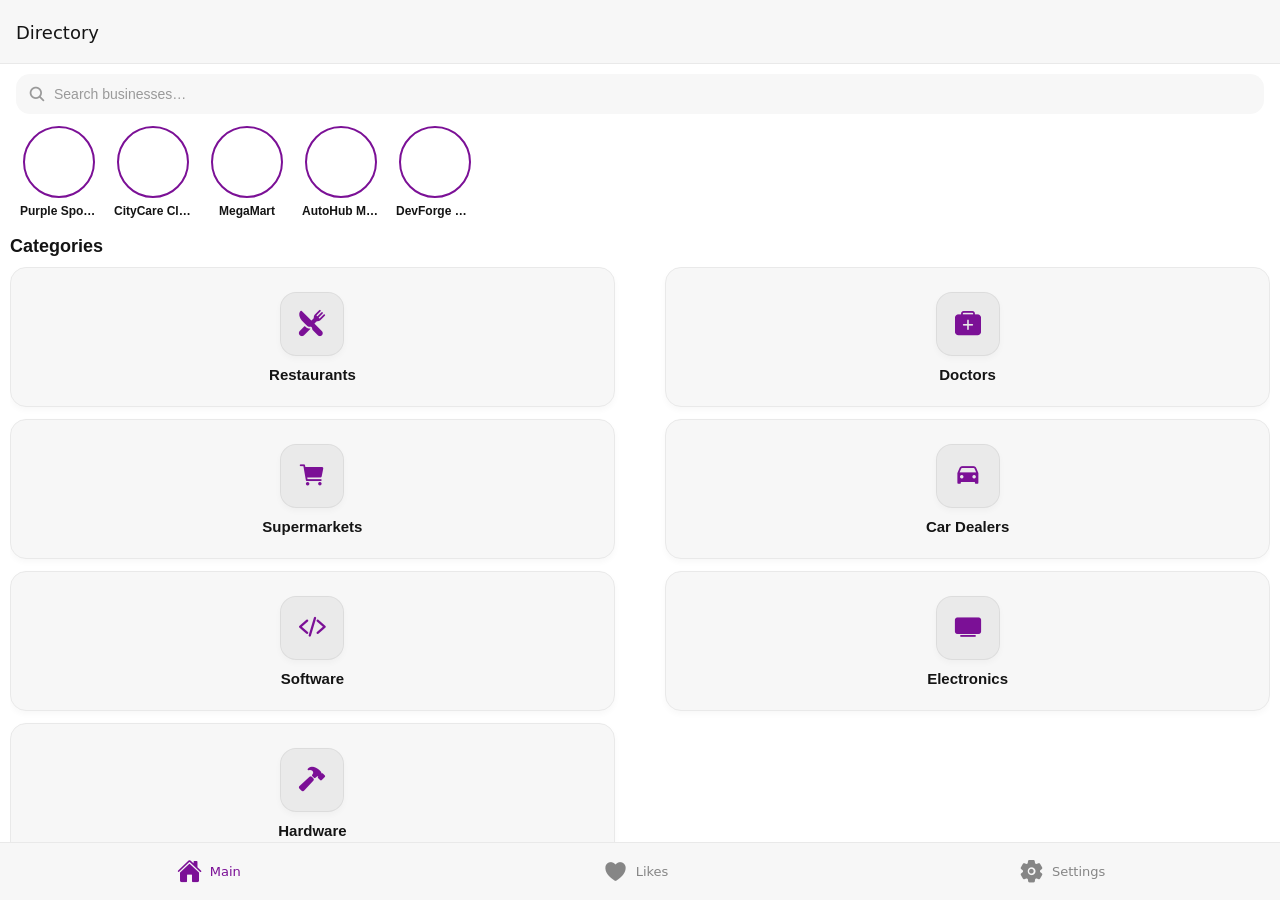
==== index.html @ fe920ec8 "Updates" ====
<!DOCTYPE html>
<html lang="en">
  <head>
    <meta charset="utf-8" />
    <meta httpEquiv="X-UA-Compatible" content="IE=edge" />
    <meta name="viewport" content="width=device-width, initial-scale=1, shrink-to-fit=no" />
    <title>klshee-frontend</title>
    <!-- The `react-native-web` recommended style reset: https://necolas.github.io/react-native-web/docs/setup/#root-element -->
    <style id="expo-reset">
      /* These styles make the body full-height */
      html,
      body {
        height: 100%;
      }
      /* These styles disable body scrolling if you are using <ScrollView> */
      body {
        overflow: hidden;
      }
      /* These styles make the root element full-height */
      #root {
        display: flex;
        height: 100%;
        flex: 1;
      }
    </style>
  <link rel="icon" href="/favicon.ico" /></head>

  <body>
    <!-- Use static rendering with Expo Router to support running without JavaScript. -->
    <noscript>
      You need to enable JavaScript to run this app.
    </noscript>
    <!-- The root element for your Expo app. -->
    <div id="root"></div>
  <script src="/_expo/static/js/web/index-f29ed2190b0c21076905f323f61461c5.js" defer></script>
</body>
</html>
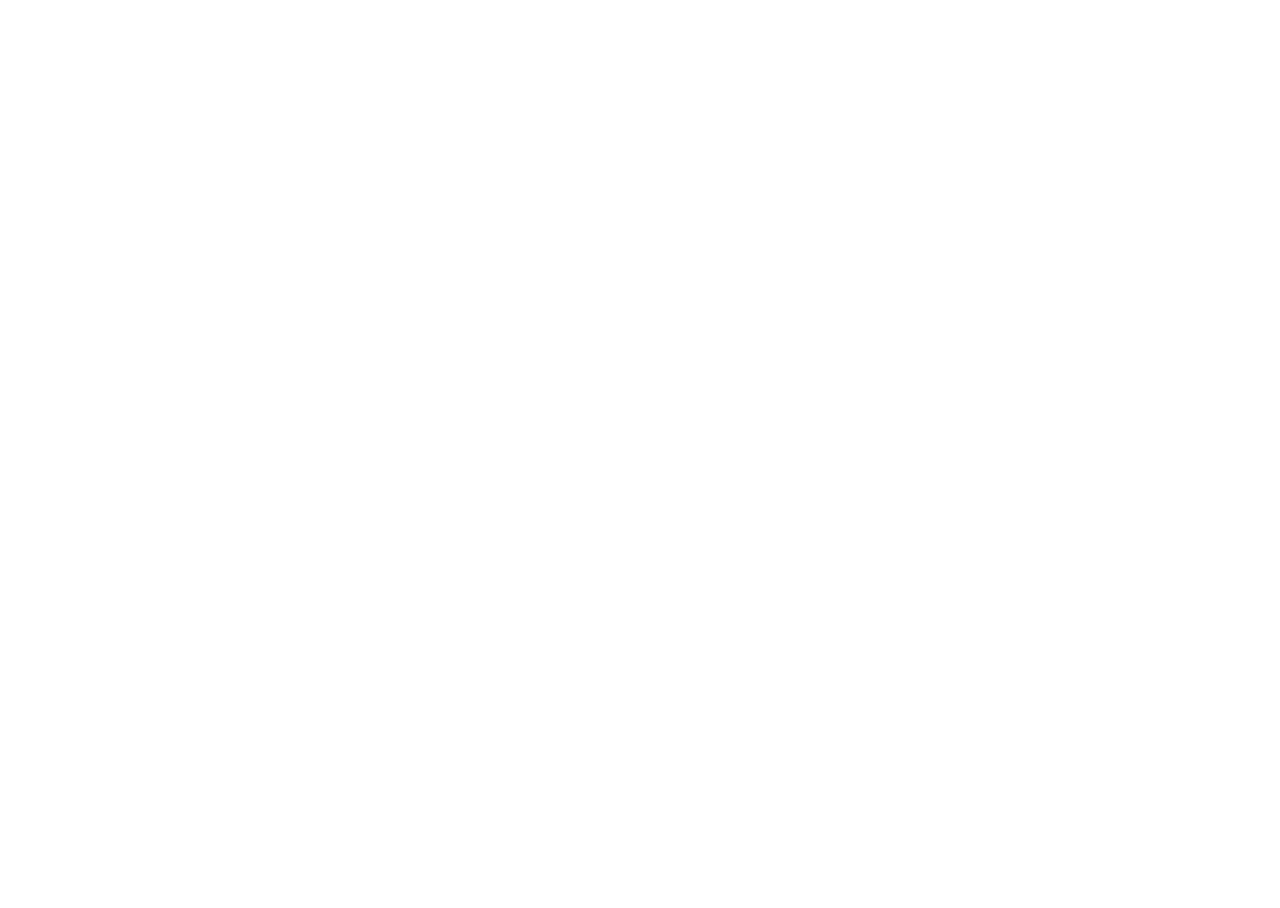
==== commit 58478360: "Updates" ====
--- a/index.html
+++ b/index.html
@@ -23,7 +23,7 @@
         flex: 1;
       }
     </style>
-  <link rel="icon" href="/favicon.ico" /></head>
+  </head>
 
   <body>
     <!-- Use static rendering with Expo Router to support running without JavaScript. -->
@@ -32,6 +32,6 @@
     </noscript>
     <!-- The root element for your Expo app. -->
     <div id="root"></div>
-  <script src="/_expo/static/js/web/index-f29ed2190b0c21076905f323f61461c5.js" defer></script>
+  <script src="/kl1/_expo/static/js/web/index-1152c8b59d852d86e6d56907adfca423.js" defer></script>
 </body>
 </html>
